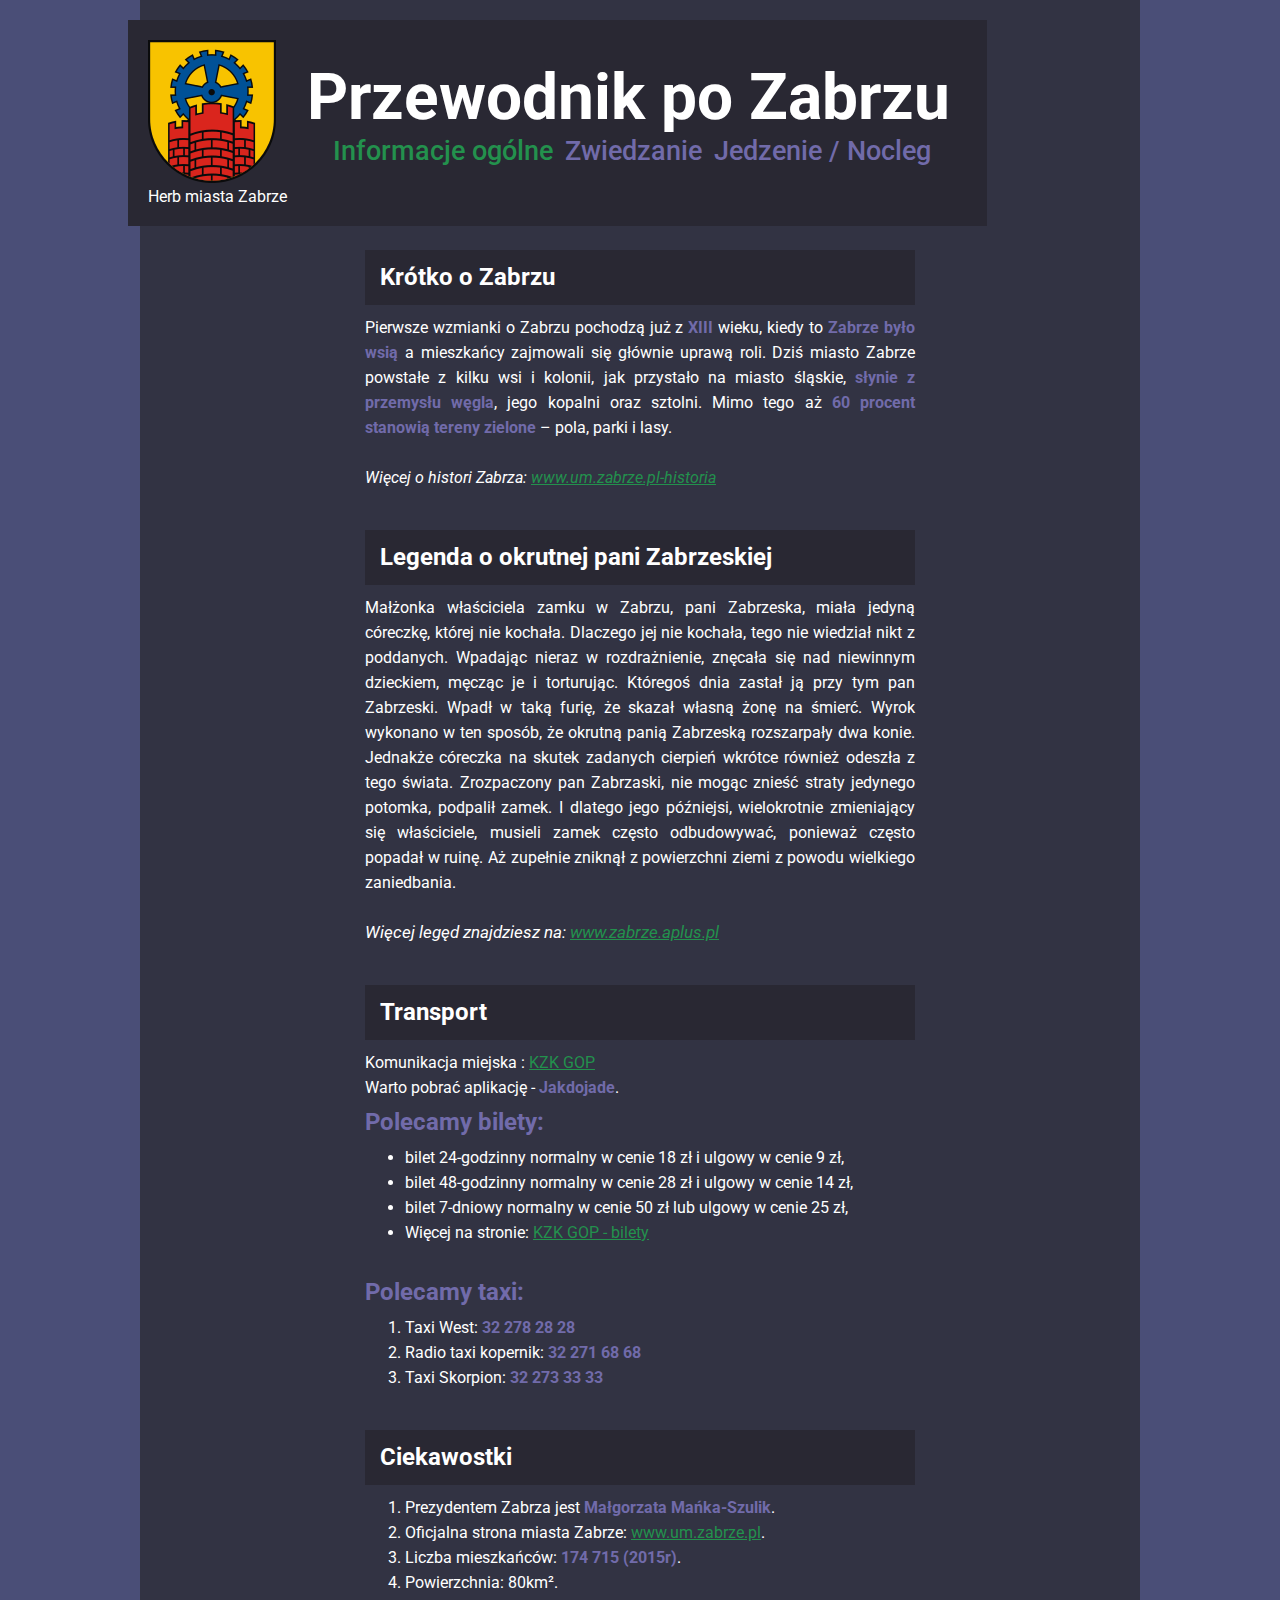
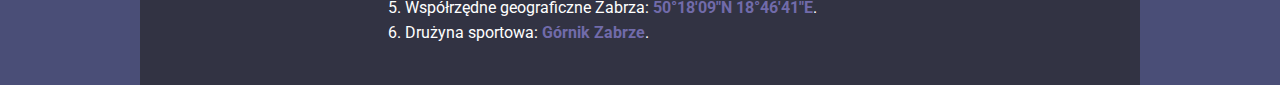
==== index.html @ 09f57f57 "Update index.html" ====
<!DOCTYPE html>
<html lang="pl">

<head>
    <meta charset="UTF-8">
    <title>Document</title>
    <link rel="stylesheet" href="styles.css">
    <link href="https://fonts.googleapis.com/css?family=Roboto:400,700&amp;subset=latin-ext" rel="stylesheet">
</head>

<body>
    <div class="wrapper">

        <!--Top bar-->
        <header>
            <div class="fixed-topbar">
                <figure>
                    <img class="img_header" src="img/herb-zabrza.png" alt="herb Zabrza">
                    <figcaption>Herb miasta Zabrze</figcaption>
                </figure>

                <div class="topbar_container">
                    <h1 class="title-h1">Przewodnik po Zabrzu</h1>
                    <ol class="header_nav">
                        <li><a href="index.html" class="active active_">Informacje ogólne</a></li>
                        <li><a href="2.html">Zwiedzanie</a></li>
                        <li><a href="3.html">Jedzenie / Nocleg</a></li>
                    </ol>
                </div>
            </div>
        </header>
        
            <!--Article-->
        <article class="article">

            <section class="section history">

                <h2 class="title-h2">Krótko o Zabrzu</h2>
                <p>Pierwsze wzmianki o Zabrzu pochodzą już z <b>XIII</b> wieku, kiedy to <b>Zabrze było wsią</b> a mieszkańcy zajmowali się głównie uprawą roli. Dziś miasto Zabrze powstałe z kilku wsi i kolonii, jak przystało na miasto śląskie, <b>słynie z przemysłu węgla</b>, jego kopalni oraz sztolni. Mimo tego aż <b>60 procent stanowią tereny zielone</b> – pola, parki i lasy.</p>
                <br>
                <i>Więcej o histori Zabrza: <a href="http:///mieszkancy/miasto/historia">www.um.zabrze.pl-historia</a></i>
            </section>
            
            <section class="section .section_legenda">
               
                <h2 class="title-h2">Legenda o okrutnej pani Zabrzeskiej</h2>
                <p>Małżonka właściciela zamku w Zabrzu, pani Zabrzeska, miała jedyną córeczkę, której nie kochała. Dlaczego jej nie kochała, tego nie wiedział nikt z poddanych. Wpadając nieraz w rozdrażnienie, znęcała się nad niewinnym dzieckiem, męcząc je i torturując. Któregoś dnia zastał ją przy tym pan Zabrzeski. Wpadł w taką furię, że skazał własną żonę na śmierć. Wyrok wykonano w ten sposób, że okrutną panią Zabrzeską rozszarpały dwa konie. Jednakże córeczka na skutek zadanych cierpień wkrótce również odeszła z tego świata. Zrozpaczony pan Zabrzaski, nie mogąc znieść straty jedynego potomka, podpalił zamek. I dlatego jego późniejsi, wielokrotnie zmieniający się właściciele, musieli zamek często odbudowywać, ponieważ często popadał w ruinę. Aż zupełnie zniknął z powierzchni ziemi z powodu wielkiego zaniedbania.</p>
                <br>
                <i style="font-size: 17px;">Więcej legęd znajdziesz na: <a href="http://www.zabrze.aplus.pl/zabrze_zabrzanskie_legendy.html">www.zabrze.aplus.pl</a></i></section>
            <section class="section">
                <h2 class="title-h2">Transport</h2>
                <p></p> Komunikacja miejska : <a href="http://www.kzkgop.com.pl">KZK GOP</a>
                <p>Warto pobrać aplikację - <b>Jakdojade</b>.</p>
                <p class="title-p">Polecamy bilety: </p>
                <ul>
                    <li>bilet 24-godzinny normalny w cenie 18 zł i ulgowy w cenie 9 zł,</li>
                    <li>bilet 48-godzinny normalny w cenie 28 zł i ulgowy w cenie 14 zł,</li>
                    <li>bilet 7-dniowy normalny w cenie 50 zł lub ulgowy w cenie 25 zł,</li>
                    <li>Więcej na stronie: <a href="http://www.kzkgop.com.pl/strony/p-1-inne-bilety-okresowe.html">KZK GOP - bilety</a></li>
                </ul>

                <br>
                <p class="title-p">Polecamy taxi: </p>
                <ol>
                    <li>Taxi West: <b>32 278 28 28</b></li>
                    <li>Radio taxi kopernik: <b>32 271 68 68</b></li>
                    <li>Taxi Skorpion: <b>32 273 33 33</b></li>
                </ol>
            </section>

            <section class="section">
                <h2 class="title-h2">Ciekawostki</h2>
                <ol>
                    <li>Prezydentem Zabrza jest <b>Małgorzata Mańka-Szulik</b>.</li>

                    <li>Oficjalna strona miasta Zabrze: <a href="http://www.um.zabrze.pl/turysci">www.um.zabrze.pl</a>.</li>

                    <li>Liczba mieszkańców: <b>174 715 (2015r)</b>.</li>

                    <li>Powierzchnia: 80km².</li>

                    <li>Współrzędne geograficzne Zabrza: <b>50°18′09″N 18°46′41″E</b>.</li>

                    <li>Drużyna sportowa: <b>Górnik Zabrze</b>.</li>

                </ol>

            </section>

        </article>

    </div>
</body>

</html>
---- styles.css ----
* {
    margin: 0;
    box-sizing: border-box;
    font-family: 'Roboto', sans-serif;
}

body {
    color: #fff;
    background-color: #4a4e77;
}

b {
    color: #716baa;
}

a {
    color: #23914d;
}


.wrapper {
    height: 100%;
    width: auto;

    margin: 0 auto;
    
    background-color: #4a4e77;
}

.fixed-topbar {
    position: fixed;
    display: flex;
    
    margin-left: 10%;
    margin-top: 20px;
    
    padding: 20px;
    
    background-color: #292833; 
    z-index: 1;
}

.title-h1 {
    margin-top: 20px;
    margin-left: 20px;
    font-size: 4em;
}
.topbar_container {
    display: inline-flex;
    flex-direction: column;
    width: 680px;
    
}

.header_nav  {
    display: flex;
    flex-direction: row;
    
    list-style-type: none;

    font-size: 1.7em;
    
}

.header_nav a {
    margin: 0 6px;
    
    text-decoration: none;
    font-weight: 500;
    color: #716baa;
   
}


.topbar_container .header_nav a:hover {
    text-decoration: underline;
}

.header_nav .active  {
    color: #23914d ;
}

.article {
   margin: 0 auto;
   padding-top: 250px; 
    
   width: 1000px;
   background-color: #323343; 
   height: auto;
}

.title-h2 {
    width: auto;
    padding: 15px;
    margin-bottom: 10px;
    background-color: #292833;
}

.history {
    margin-top: 50px;
}

.section {
    width: 550px;
    margin: 0 auto;
    padding-bottom: 40px;;
    text-align: justify;
    line-height: 25px;  
    
}

article .section_legend {
    height: 500px;
}

.title-p{
    font-size: 1.5em;
    font-weight: bold;
    color: #716baa;
    margin: 10px 0;
}
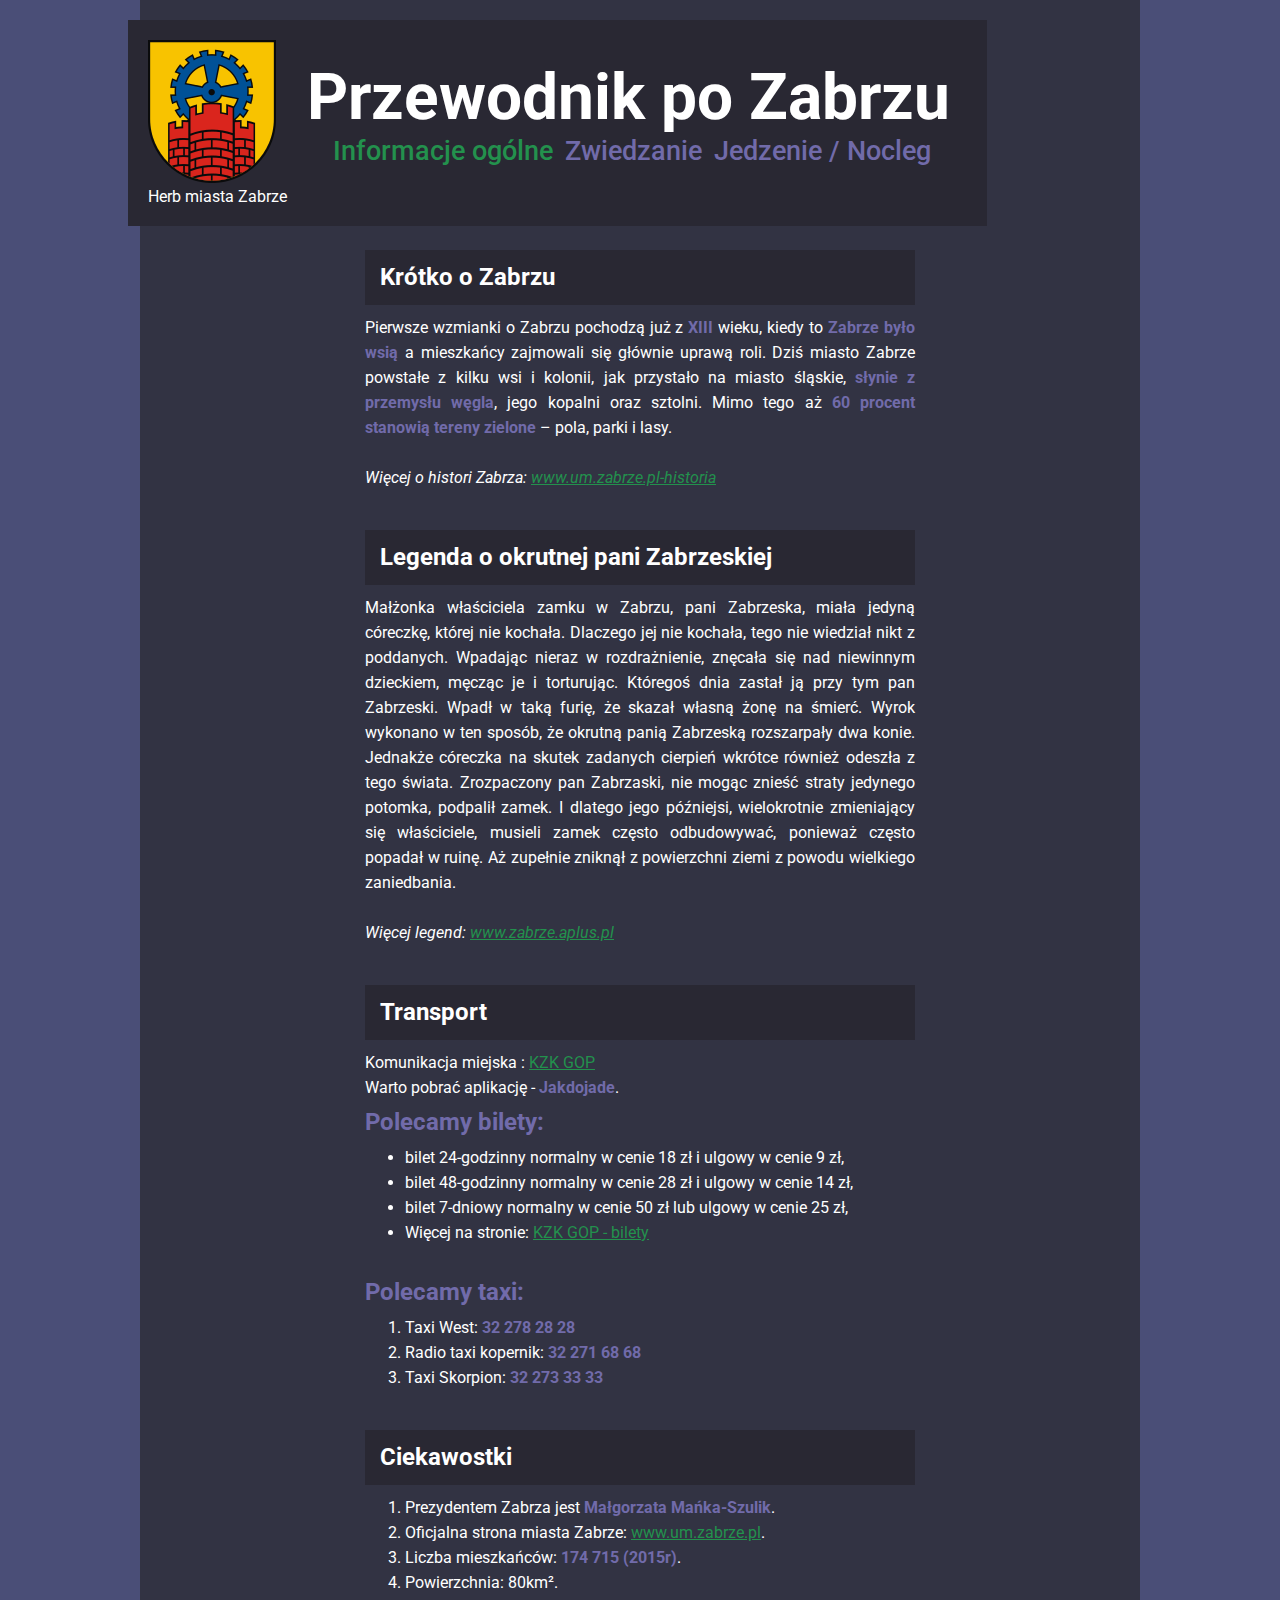
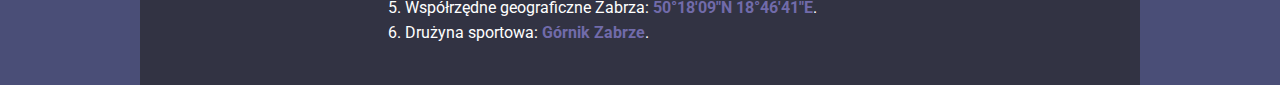
==== commit b16a799b: "Update index.html" ====
--- a/index.html
+++ b/index.html
@@ -46,7 +46,7 @@
                 <h2 class="title-h2">Legenda o okrutnej pani Zabrzeskiej</h2>
                 <p>Małżonka właściciela zamku w Zabrzu, pani Zabrzeska, miała jedyną córeczkę, której nie kochała. Dlaczego jej nie kochała, tego nie wiedział nikt z poddanych. Wpadając nieraz w rozdrażnienie, znęcała się nad niewinnym dzieckiem, męcząc je i torturując. Któregoś dnia zastał ją przy tym pan Zabrzeski. Wpadł w taką furię, że skazał własną żonę na śmierć. Wyrok wykonano w ten sposób, że okrutną panią Zabrzeską rozszarpały dwa konie. Jednakże córeczka na skutek zadanych cierpień wkrótce również odeszła z tego świata. Zrozpaczony pan Zabrzaski, nie mogąc znieść straty jedynego potomka, podpalił zamek. I dlatego jego późniejsi, wielokrotnie zmieniający się właściciele, musieli zamek często odbudowywać, ponieważ często popadał w ruinę. Aż zupełnie zniknął z powierzchni ziemi z powodu wielkiego zaniedbania.</p>
                 <br>
-                <i style="font-size: 17px;">Więcej legęd znajdziesz na: <a href="http://www.zabrze.aplus.pl/zabrze_zabrzanskie_legendy.html">www.zabrze.aplus.pl</a></i></section>
+                <i>Więcej legend: <a href="http://www.zabrze.aplus.pl/zabrze_zabrzanskie_legendy.html">www.zabrze.aplus.pl</a></i></section>
             <section class="section">
                 <h2 class="title-h2">Transport</h2>
                 <p></p> Komunikacja miejska : <a href="http://www.kzkgop.com.pl">KZK GOP</a>
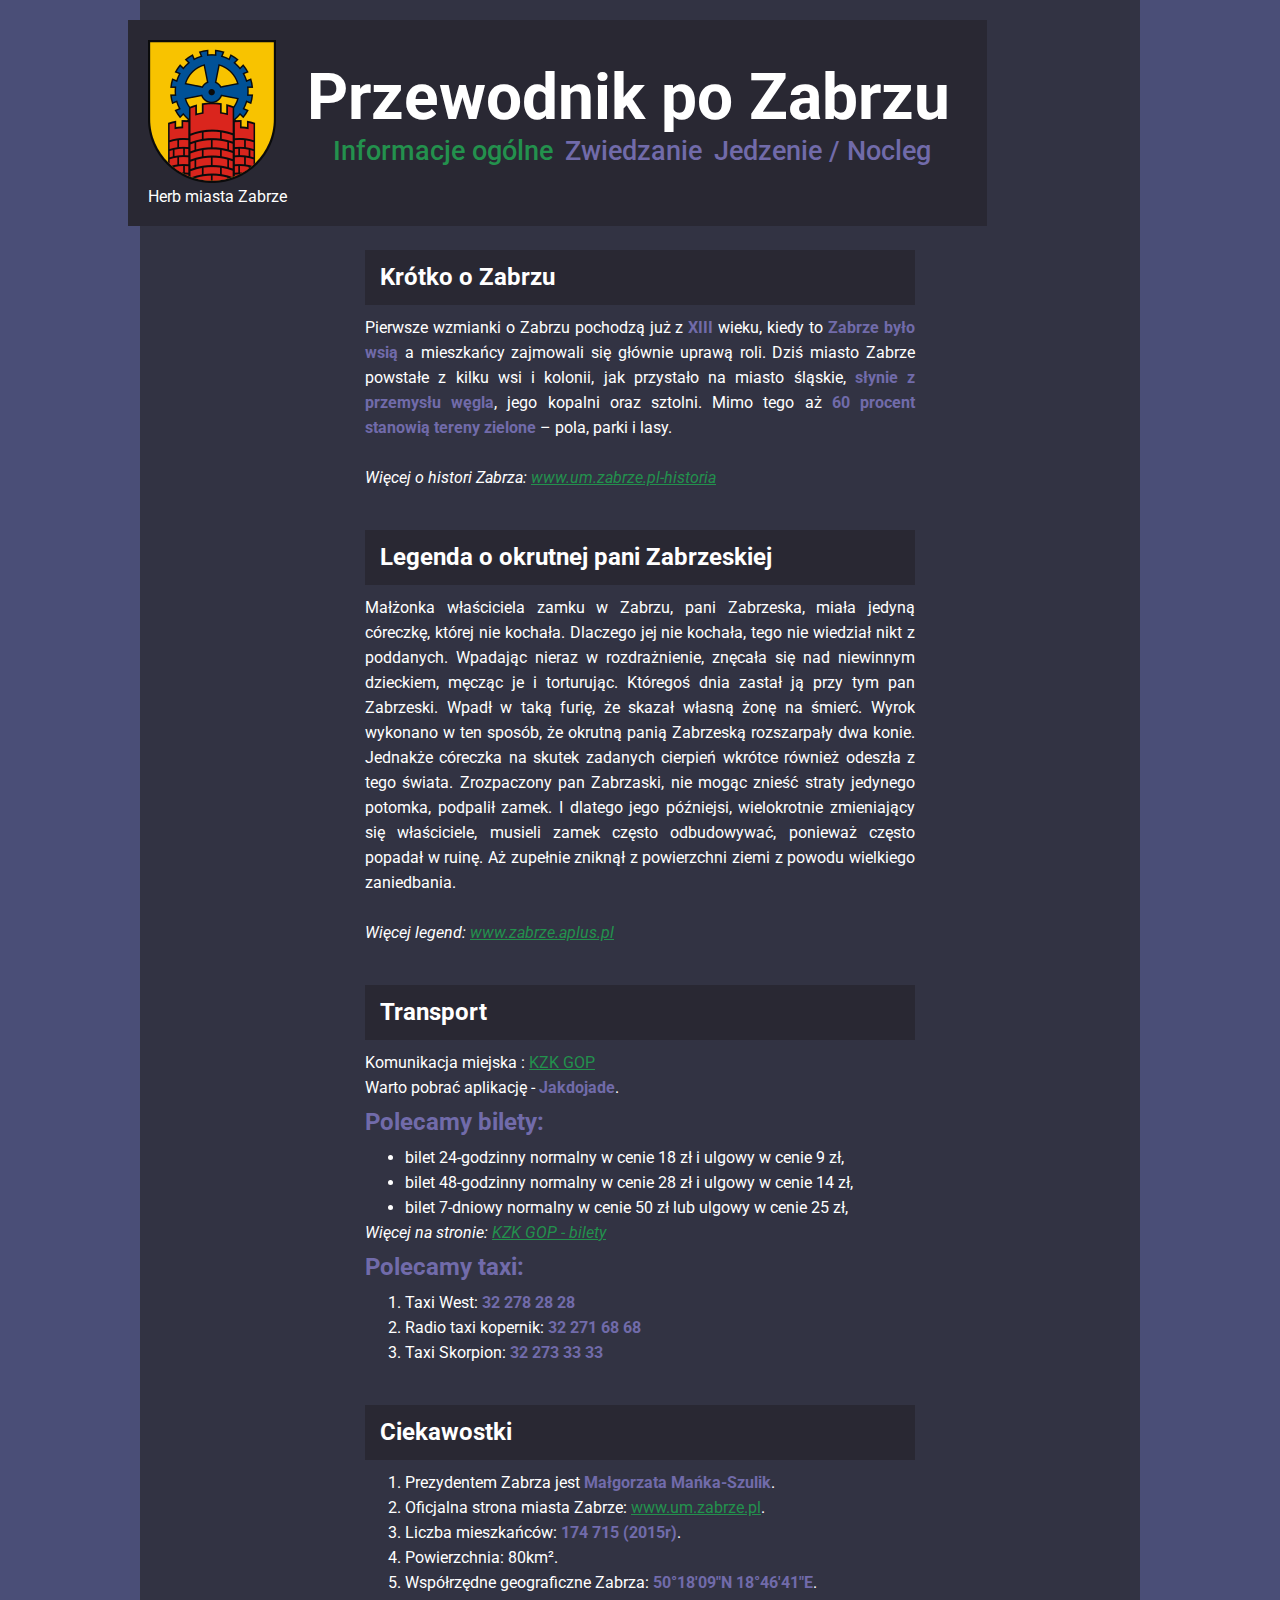
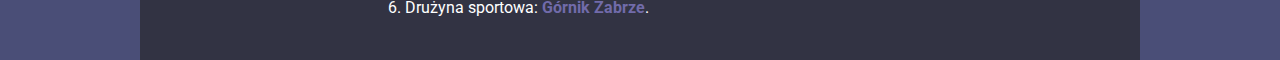
==== commit dccb4fa4: "Update index.html" ====
--- a/index.html
+++ b/index.html
@@ -56,10 +56,11 @@
                     <li>bilet 24-godzinny normalny w cenie 18 zł i ulgowy w cenie 9 zł,</li>
                     <li>bilet 48-godzinny normalny w cenie 28 zł i ulgowy w cenie 14 zł,</li>
                     <li>bilet 7-dniowy normalny w cenie 50 zł lub ulgowy w cenie 25 zł,</li>
-                    <li>Więcej na stronie: <a href="http://www.kzkgop.com.pl/strony/p-1-inne-bilety-okresowe.html">KZK GOP - bilety</a></li>
                 </ul>
-
-                <br>
+                <i>Więcej na stronie: <a href="http://www.kzkgop.com.pl/strony/p-1-inne-bilety-okresowe.html">KZK GOP - bilety</a></i
+               
+                   <br>
+                    
                 <p class="title-p">Polecamy taxi: </p>
                 <ol>
                     <li>Taxi West: <b>32 278 28 28</b></li>
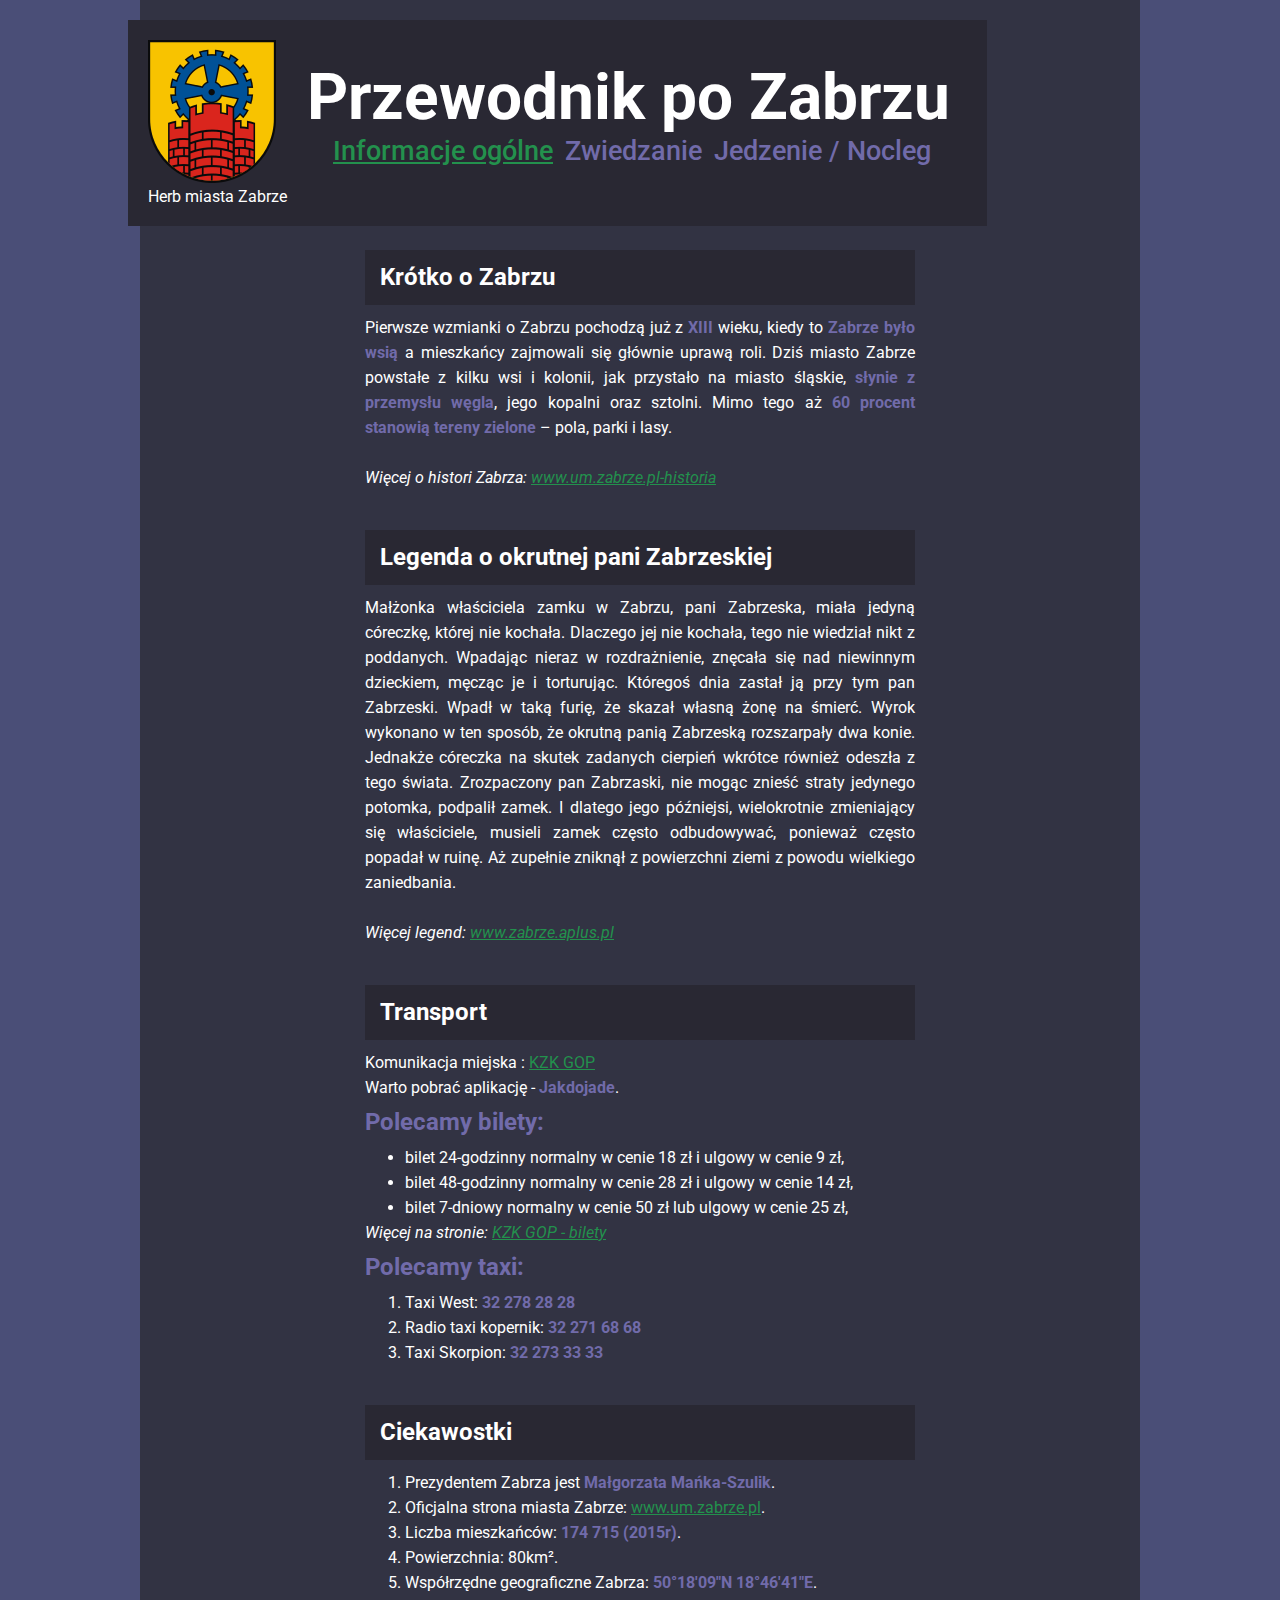
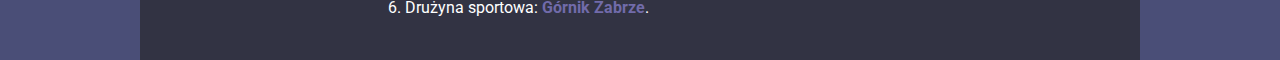
==== commit 88f8f2e1: "Update index.html" ====
--- a/index.html
+++ b/index.html
@@ -3,7 +3,7 @@
 
 <head>
     <meta charset="UTF-8">
-    <title>Document</title>
+    <title>Przewodnik po Zabrzu</title>
     <link rel="stylesheet" href="styles.css">
     <link href="https://fonts.googleapis.com/css?family=Roboto:400,700&amp;subset=latin-ext" rel="stylesheet">
 </head>
--- a/styles.css
+++ b/styles.css
@@ -71,13 +71,13 @@
    
 }
 
-
 .topbar_container .header_nav a:hover {
     text-decoration: underline;
 }
 
 .header_nav .active  {
-    color: #23914d ;
+    color: #23914d;
+    text-decoration: underline;
 }
 
 .article {
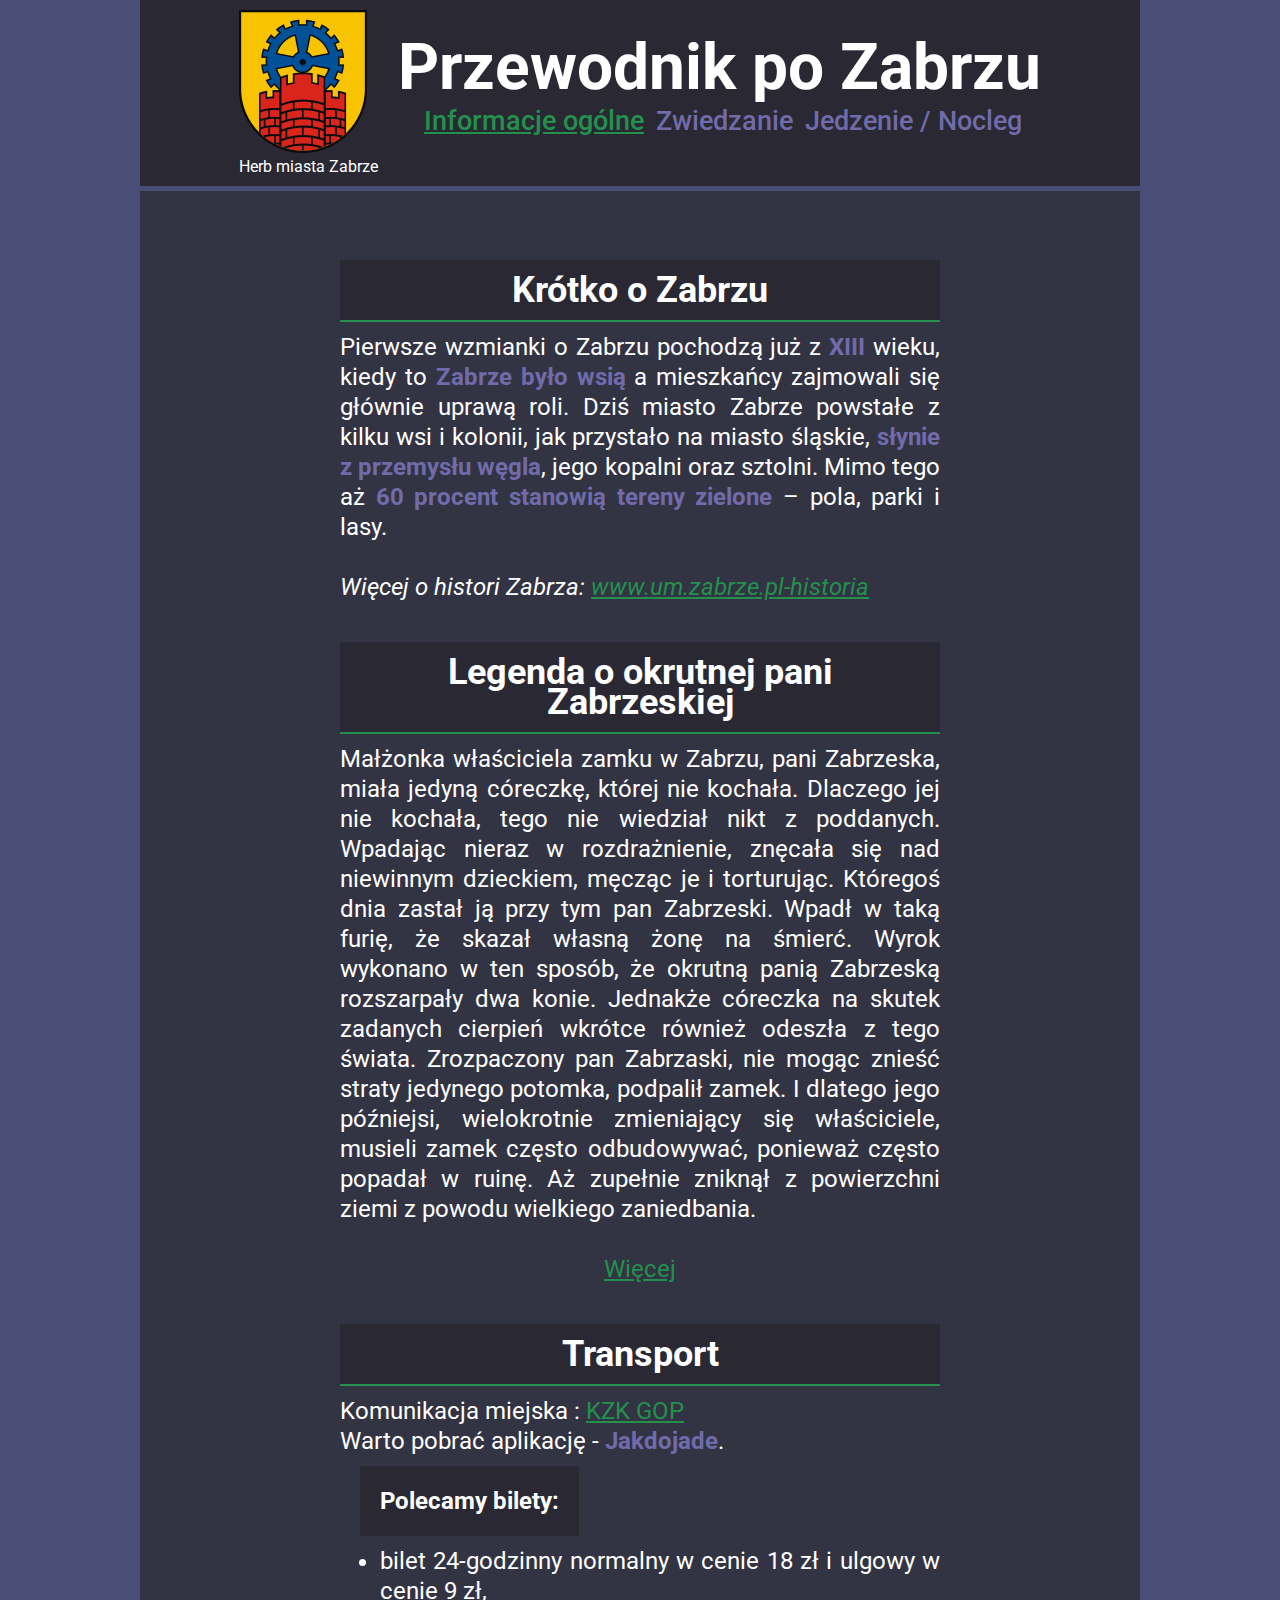
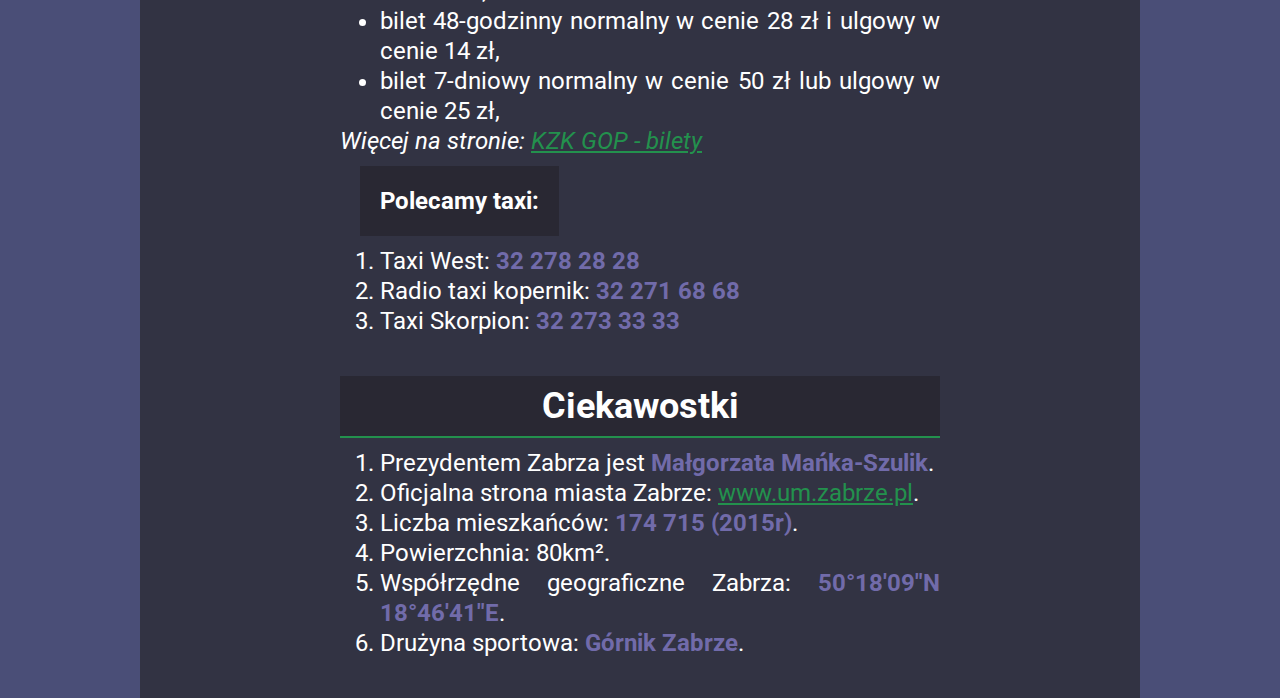
==== commit 49e39417: "Changed classes names, topbar centered, visual update" ====
--- a/index.html
+++ b/index.html
@@ -15,13 +15,13 @@
         <header>
             <div class="fixed-topbar">
                 <figure>
-                    <img class="img_header" src="img/herb-zabrza.png" alt="herb Zabrza">
+                    <img class="topbar-img" src="img/herb-zabrza.png" alt="ceglana wieża na żółtym tle z niebieskim kołem zębatym jej górze">
                     <figcaption>Herb miasta Zabrze</figcaption>
                 </figure>
 
-                <div class="topbar_container">
+                <div class="topbar-container">
                     <h1 class="title-h1">Przewodnik po Zabrzu</h1>
-                    <ol class="header_nav">
+                    <ol class="topbar-nav">
                         <li><a href="index.html" class="active active_">Informacje ogólne</a></li>
                         <li><a href="2.html">Zwiedzanie</a></li>
                         <li><a href="3.html">Jedzenie / Nocleg</a></li>
@@ -29,8 +29,8 @@
                 </div>
             </div>
         </header>
-        
-            <!--Article-->
+
+        <!--Article-->
         <article class="article">
 
             <section class="section history">
@@ -40,13 +40,16 @@
                 <br>
                 <i>Więcej o histori Zabrza: <a href="http:///mieszkancy/miasto/historia">www.um.zabrze.pl-historia</a></i>
             </section>
-            
-            <section class="section .section_legenda">
-               
+
+            <section class="section .section-legenda">
+
                 <h2 class="title-h2">Legenda o okrutnej pani Zabrzeskiej</h2>
                 <p>Małżonka właściciela zamku w Zabrzu, pani Zabrzeska, miała jedyną córeczkę, której nie kochała. Dlaczego jej nie kochała, tego nie wiedział nikt z poddanych. Wpadając nieraz w rozdrażnienie, znęcała się nad niewinnym dzieckiem, męcząc je i torturując. Któregoś dnia zastał ją przy tym pan Zabrzeski. Wpadł w taką furię, że skazał własną żonę na śmierć. Wyrok wykonano w ten sposób, że okrutną panią Zabrzeską rozszarpały dwa konie. Jednakże córeczka na skutek zadanych cierpień wkrótce również odeszła z tego świata. Zrozpaczony pan Zabrzaski, nie mogąc znieść straty jedynego potomka, podpalił zamek. I dlatego jego późniejsi, wielokrotnie zmieniający się właściciele, musieli zamek często odbudowywać, ponieważ często popadał w ruinę. Aż zupełnie zniknął z powierzchni ziemi z powodu wielkiego zaniedbania.</p>
-                <br>
-                <i>Więcej legend: <a href="http://www.zabrze.aplus.pl/zabrze_zabrzanskie_legendy.html">www.zabrze.aplus.pl</a></i></section>
+                  <br>
+                 <a  class="link-center" href="http://www.zabrze.aplus.pl/zabrze_zabrzanskie_legendy.html">Więcej</a>
+                  </section>
+                 
+                 
             <section class="section">
                 <h2 class="title-h2">Transport</h2>
                 <p></p> Komunikacja miejska : <a href="http://www.kzkgop.com.pl">KZK GOP</a>
@@ -57,10 +60,10 @@
                     <li>bilet 48-godzinny normalny w cenie 28 zł i ulgowy w cenie 14 zł,</li>
                     <li>bilet 7-dniowy normalny w cenie 50 zł lub ulgowy w cenie 25 zł,</li>
                 </ul>
-                <i>Więcej na stronie: <a href="http://www.kzkgop.com.pl/strony/p-1-inne-bilety-okresowe.html">KZK GOP - bilety</a></i
-               
-                   <br>
-                    
+                <i>Więcej na stronie: <a href="http://www.kzkgop.com.pl/strony/p-1-inne-bilety-okresowe.html">KZK GOP - bilety</a></i>
+
+                    <br>
+
                 <p class="title-p">Polecamy taxi: </p>
                 <ol>
                     <li>Taxi West: <b>32 278 28 28</b></li>
@@ -85,11 +88,10 @@
                     <li>Drużyna sportowa: <b>Górnik Zabrze</b>.</li>
 
                 </ol>
-
             </section>
 
+       
         </article>
-
     </div>
 </body>
 
--- a/styles.css
+++ b/styles.css
@@ -4,65 +4,69 @@
     font-family: 'Roboto', sans-serif;
 }
 
-body {
-    color: #fff;
-    background-color: #4a4e77;
-}
+body { color: #fff;background-color: #4a4e77;}
 
-b {
-    color: #716baa;
-}
+b {color: #716baa;}
+a {color: #23914d;}
 
-a {
-    color: #23914d;
-}
+.wrapper { width: 1000px; margin: 0 auto;}
 
-
-.wrapper {
-    height: 100%;
-    width: auto;
-
-    margin: 0 auto;
-    
-    background-color: #4a4e77;
-}
-
-.fixed-topbar {
-    position: fixed;
-    display: flex;
-    
-    margin-left: 10%;
-    margin-top: 20px;
-    
-    padding: 20px;
-    
-    background-color: #292833; 
-    z-index: 1;
-}
+.link-center { display: block; text-align: center;}
 
 .title-h1 {
     margin-top: 20px;
     margin-left: 20px;
     font-size: 4em;
 }
-.topbar_container {
-    display: inline-flex;
-    flex-direction: column;
-    width: 680px;
-    
+
+.title-h2 {
+   margin-bottom: 10px;
+    padding: 15px;
+
+    text-align: center;
+    border-bottom: 2px solid #23914d;
+    background-color: #292833;
 }
 
-.header_nav  {
+.title-p {
+    display: inline-block;
+
+    padding: 20px;
+    
+    margin: 10px 0 10px 20px;
+    
+    font-size: 1em;
+    font-weight: bold;
+    
+    color: #fff;
+    background-color: #292833; 
+}
+
+
+/*__TOP BAR__*/
+header, .fixed-topbar {width: inherit;}
+.fixed-topbar {
+    position: fixed;
+    display: flex;
+    justify-content: center;
+    
+    padding: 10px 0;
+    
+    background-color: #292833; 
+    border-bottom: 5px solid #4a4e77;
+    z-index: 1;
+}
+
+.topbar-nav  {
     display: flex;
     flex-direction: row;
     
     list-style-type: none;
 
     font-size: 1.7em;
-    
 }
 
-.header_nav a {
+.topbar-nav a {
     margin: 0 6px;
     
     text-decoration: none;
@@ -71,52 +75,36 @@
    
 }
 
-.topbar_container .header_nav a:hover {
+.topbar-container .topbar-nav a:hover {
     text-decoration: underline;
+     color: #23914d;
 }
 
-.header_nav .active  {
+.topbar-nav .active  {
     color: #23914d;
     text-decoration: underline;
 }
 
+
+/*__Content__*/
 .article {
    margin: 0 auto;
    padding-top: 250px; 
     
-   width: 1000px;
+   width: 100%;
    background-color: #323343; 
    height: auto;
 }
 
-.title-h2 {
-    width: auto;
-    padding: 15px;
-    margin-bottom: 10px;
-    background-color: #292833;
-}
-
-.history {
-    margin-top: 50px;
-}
-
+.section:first-child {margin-top: 10px;}/*Margin-top 1 sekcji*/
 .section {
-    width: 550px;
     margin: 0 auto;
     padding-bottom: 40px;;
+    
+    width: 60%;
+    
     text-align: justify;
-    line-height: 25px;  
+    line-height: 30px; 
+    font-size: 1.5em;
     
-}
-
-article .section_legend {
-    height: 500px;
-}
-
-.title-p{
-    font-size: 1.5em;
-    font-weight: bold;
-    color: #716baa;
-    margin: 10px 0;
-}
-
+}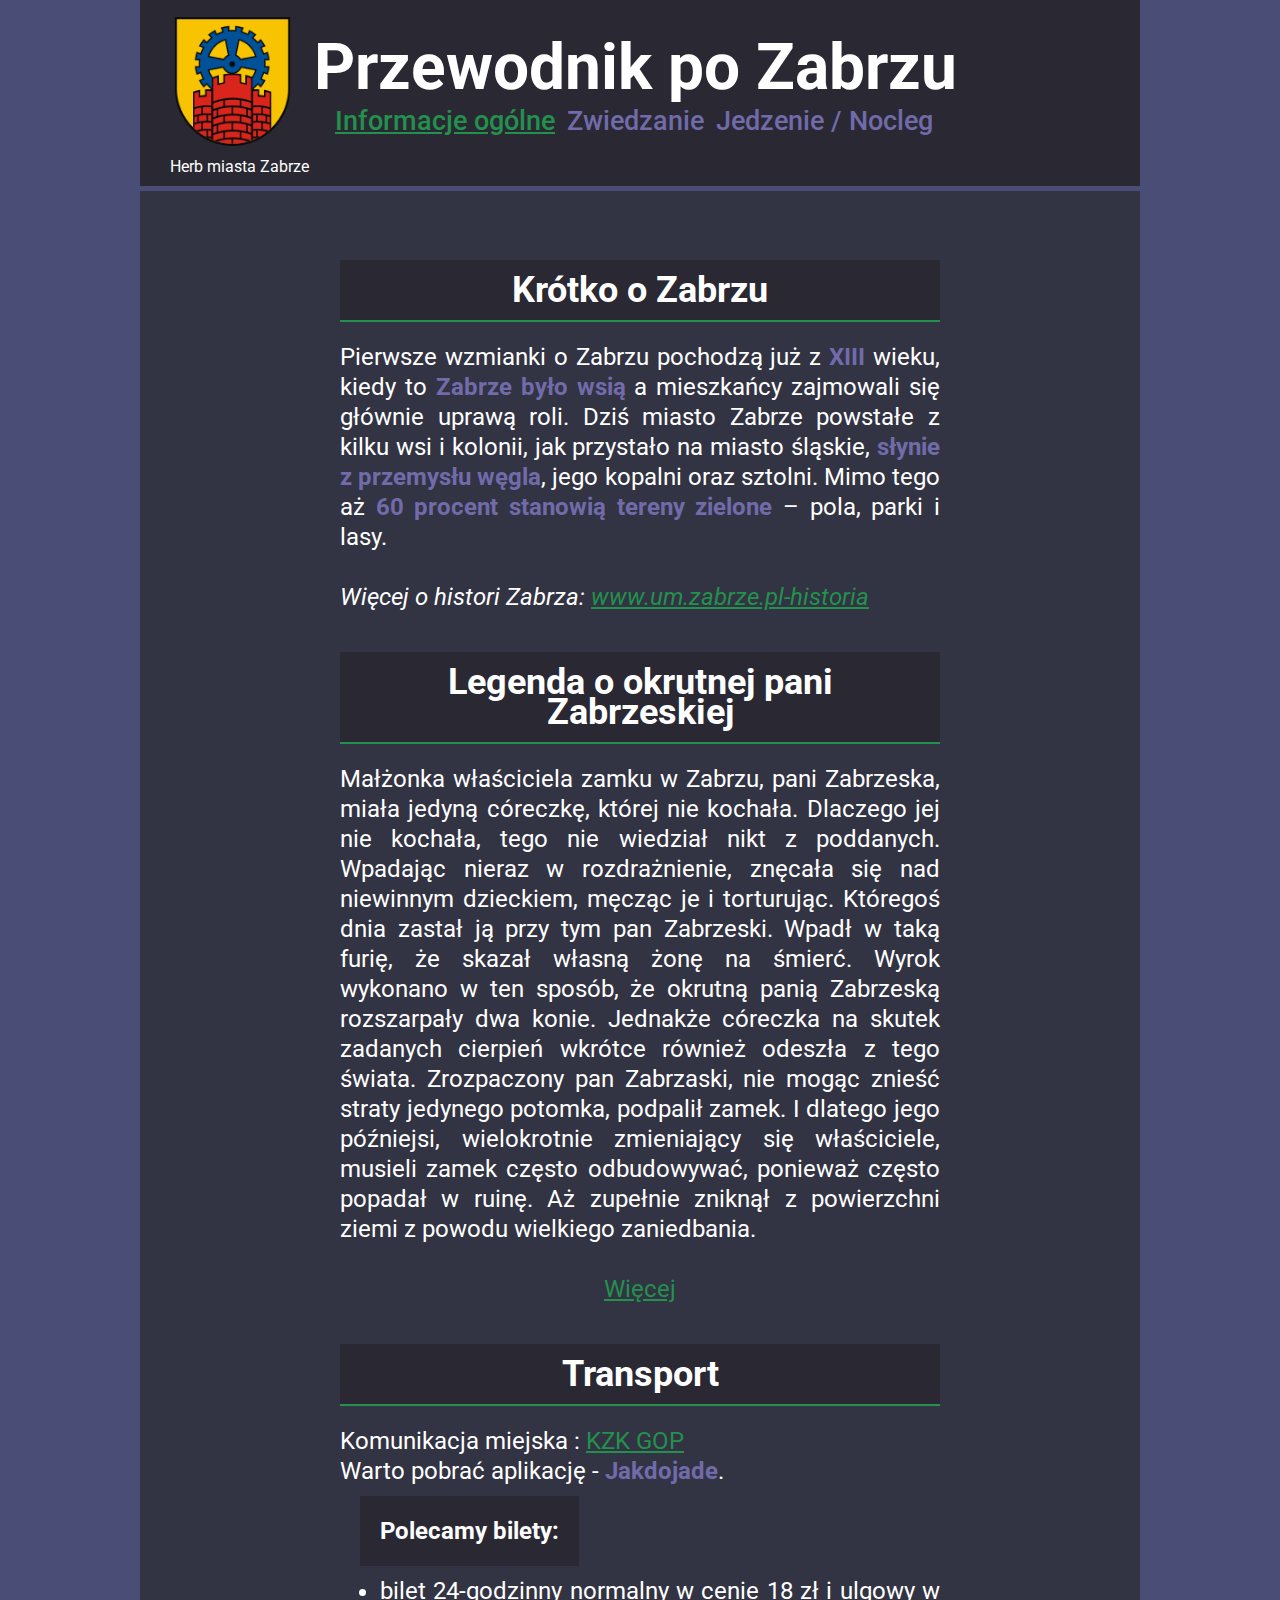
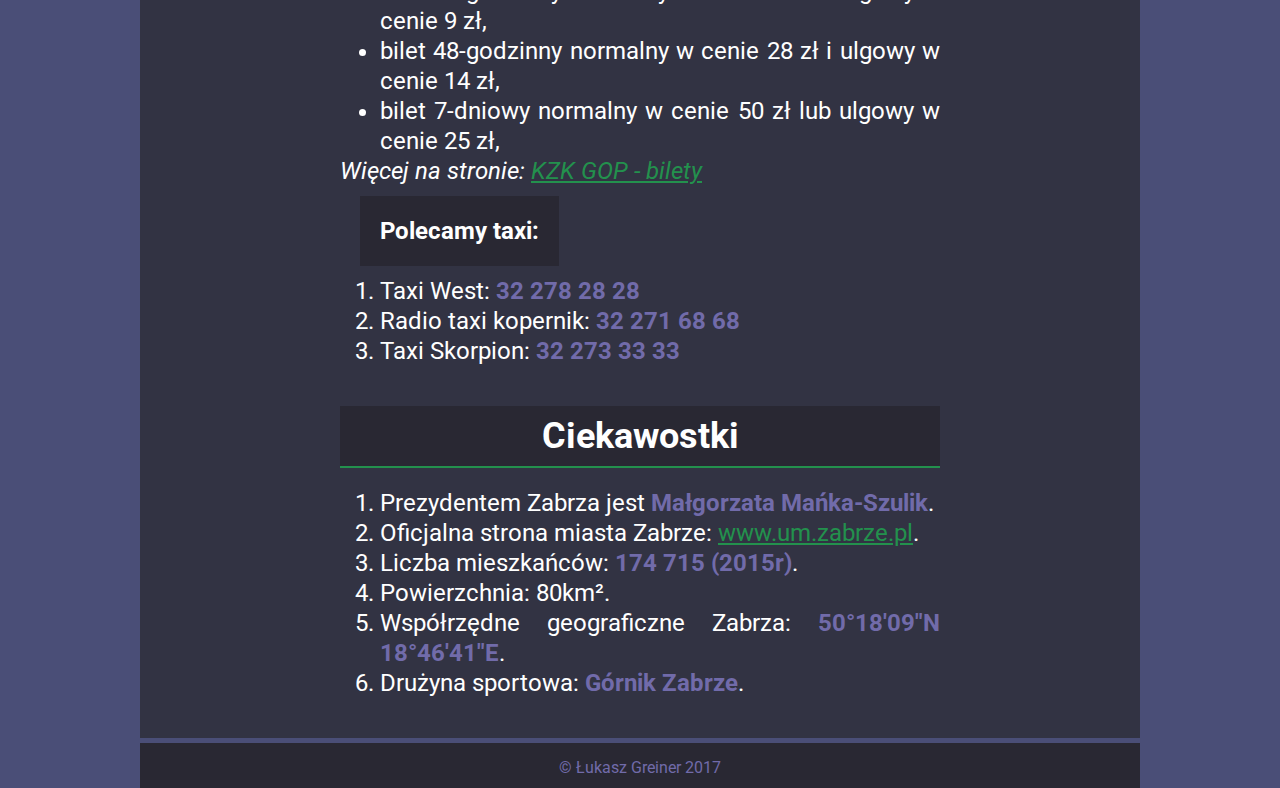
==== commit 98a8b753: "Added footer, added  mobile initial scale" ====
--- a/index.html
+++ b/index.html
@@ -3,6 +3,7 @@
 
 <head>
     <meta charset="UTF-8">
+    <meta name="viewport" content="width=device-width, initial-scale=1.0">
     <title>Przewodnik po Zabrzu</title>
     <link rel="stylesheet" href="styles.css">
     <link href="https://fonts.googleapis.com/css?family=Roboto:400,700&amp;subset=latin-ext" rel="stylesheet">
@@ -45,11 +46,11 @@
 
                 <h2 class="title-h2">Legenda o okrutnej pani Zabrzeskiej</h2>
                 <p>Małżonka właściciela zamku w Zabrzu, pani Zabrzeska, miała jedyną córeczkę, której nie kochała. Dlaczego jej nie kochała, tego nie wiedział nikt z poddanych. Wpadając nieraz w rozdrażnienie, znęcała się nad niewinnym dzieckiem, męcząc je i torturując. Któregoś dnia zastał ją przy tym pan Zabrzeski. Wpadł w taką furię, że skazał własną żonę na śmierć. Wyrok wykonano w ten sposób, że okrutną panią Zabrzeską rozszarpały dwa konie. Jednakże córeczka na skutek zadanych cierpień wkrótce również odeszła z tego świata. Zrozpaczony pan Zabrzaski, nie mogąc znieść straty jedynego potomka, podpalił zamek. I dlatego jego późniejsi, wielokrotnie zmieniający się właściciele, musieli zamek często odbudowywać, ponieważ często popadał w ruinę. Aż zupełnie zniknął z powierzchni ziemi z powodu wielkiego zaniedbania.</p>
-                  <br>
-                 <a  class="link-center" href="http://www.zabrze.aplus.pl/zabrze_zabrzanskie_legendy.html">Więcej</a>
-                  </section>
-                 
-                 
+                <br>
+                <a class="link-center" href="http://www.zabrze.aplus.pl/zabrze_zabrzanskie_legendy.html">Więcej</a>
+            </section>
+
+
             <section class="section">
                 <h2 class="title-h2">Transport</h2>
                 <p></p> Komunikacja miejska : <a href="http://www.kzkgop.com.pl">KZK GOP</a>
@@ -62,7 +63,7 @@
                 </ul>
                 <i>Więcej na stronie: <a href="http://www.kzkgop.com.pl/strony/p-1-inne-bilety-okresowe.html">KZK GOP - bilety</a></i>
 
-                    <br>
+                <br>
 
                 <p class="title-p">Polecamy taxi: </p>
                 <ol>
@@ -90,8 +91,9 @@
                 </ol>
             </section>
 
-       
+
         </article>
+        <footer class="footer">&copy; Łukasz Greiner 2017</footer>
     </div>
 </body>
 
--- a/styles.css
+++ b/styles.css
@@ -14,13 +14,12 @@
 .link-center { display: block; text-align: center;}
 
 .title-h1 {
-    margin-top: 20px;
-    margin-left: 20px;
+    margin-left: 25px;
     font-size: 4em;
 }
 
 .title-h2 {
-   margin-bottom: 10px;
+    margin-bottom: 20px;
     padding: 15px;
 
     text-align: center;
@@ -44,11 +43,15 @@
 
 
 /*__TOP BAR__*/
+
 header, .fixed-topbar {width: inherit;}
+.topbar-img, figcaption {padding-left: 30px;}
+.topbar-img {transform: scale(0.9)}
+.topbar-container {margin-top: 20px; margin-left: -20px;}
+
 .fixed-topbar {
     position: fixed;
     display: flex;
-    justify-content: center;
     
     padding: 10px 0;
     
@@ -69,6 +72,8 @@
 .topbar-nav a {
     margin: 0 6px;
     
+    width: 100px;
+    
     text-decoration: none;
     font-weight: 500;
     color: #716baa;
@@ -77,7 +82,8 @@
 
 .topbar-container .topbar-nav a:hover {
     text-decoration: underline;
-     color: #23914d;
+    color: #23914d;
+    
 }
 
 .topbar-nav .active  {
@@ -106,5 +112,31 @@
     text-align: justify;
     line-height: 30px; 
     font-size: 1.5em;
+}
+
+.footer {
+    width: 100%;
+    height: 50px;
+    
+    padding-top: 15px;
+    
+    border-top: 5px solid #4a4e77;
+    
+    text-align: center;
+    background-color: #292833;
+    color: #716baa;
+    font-size: 1em;}
+
+/* MEDIA QUERIES*/
+
+@media (max-width: 800px) {
+    .topbar-nav {
+        display: inline-block;
+        margin-left: calc(50% - 100px);
+        text-align: center;
+    } 
+    .section {
+        width: 75%; 
+    }
     
 }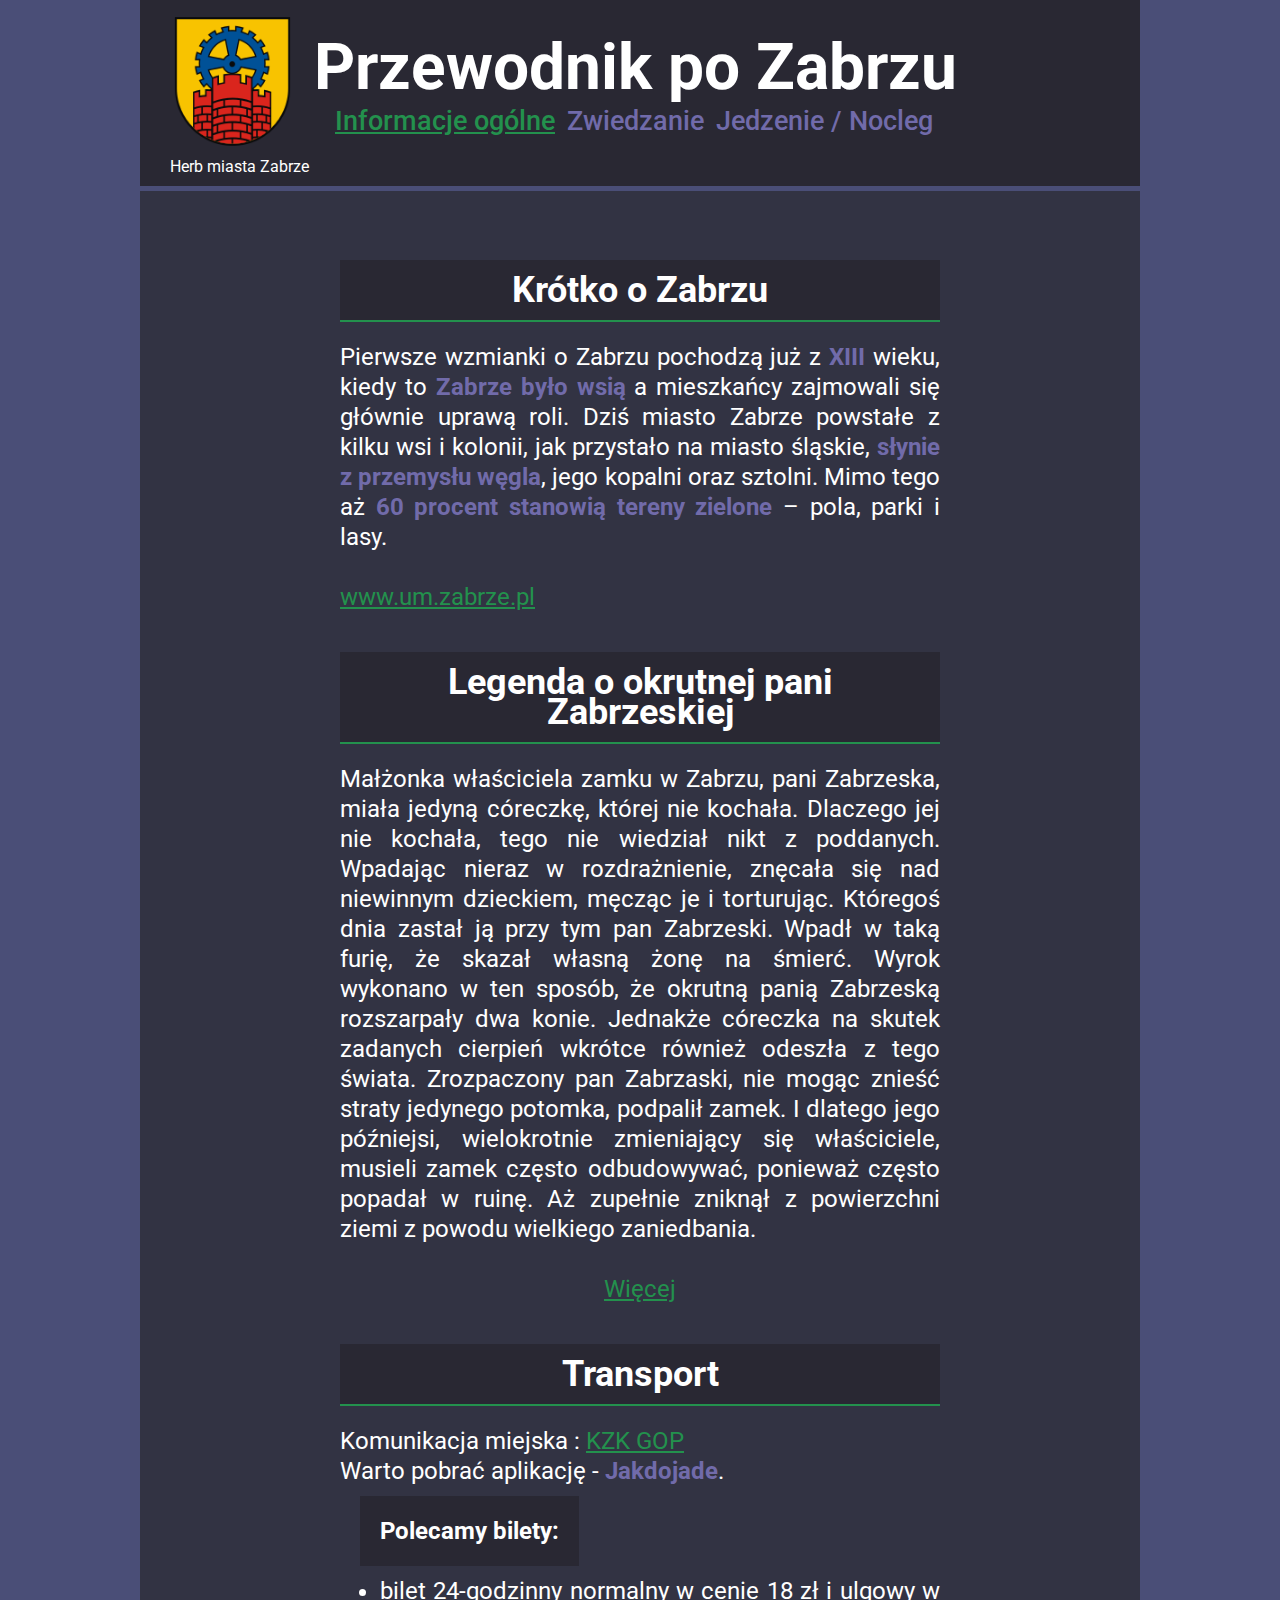
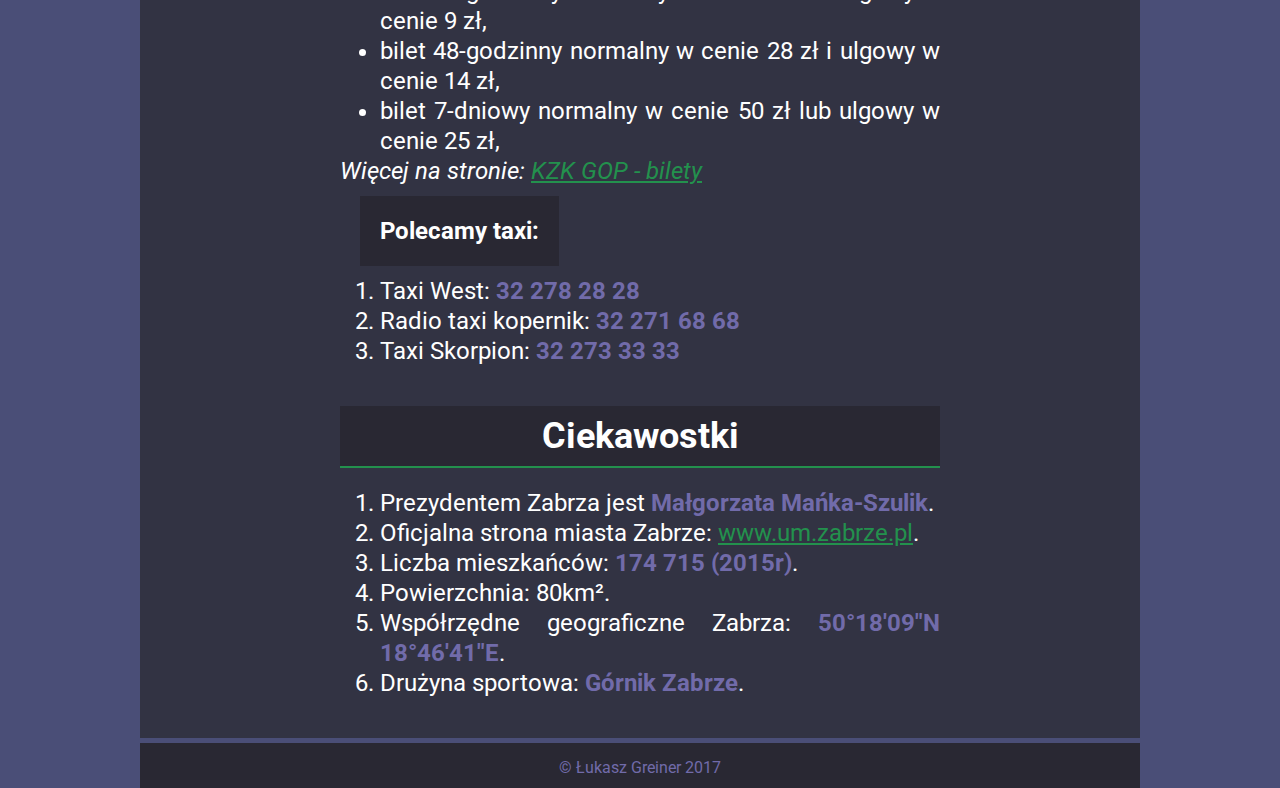
==== commit e4769b4a: "Update index.html" ====
--- a/index.html
+++ b/index.html
@@ -39,7 +39,7 @@
                 <h2 class="title-h2">Krótko o Zabrzu</h2>
                 <p>Pierwsze wzmianki o Zabrzu pochodzą już z <b>XIII</b> wieku, kiedy to <b>Zabrze było wsią</b> a mieszkańcy zajmowali się głównie uprawą roli. Dziś miasto Zabrze powstałe z kilku wsi i kolonii, jak przystało na miasto śląskie, <b>słynie z przemysłu węgla</b>, jego kopalni oraz sztolni. Mimo tego aż <b>60 procent stanowią tereny zielone</b> – pola, parki i lasy.</p>
                 <br>
-                <i>Więcej o histori Zabrza: <a href="http:///mieszkancy/miasto/historia">www.um.zabrze.pl-historia</a></i>
+                    <a href="http:///mieszkancy/miasto/historia">www.um.zabrze.pl</a>
             </section>
 
             <section class="section .section-legenda">
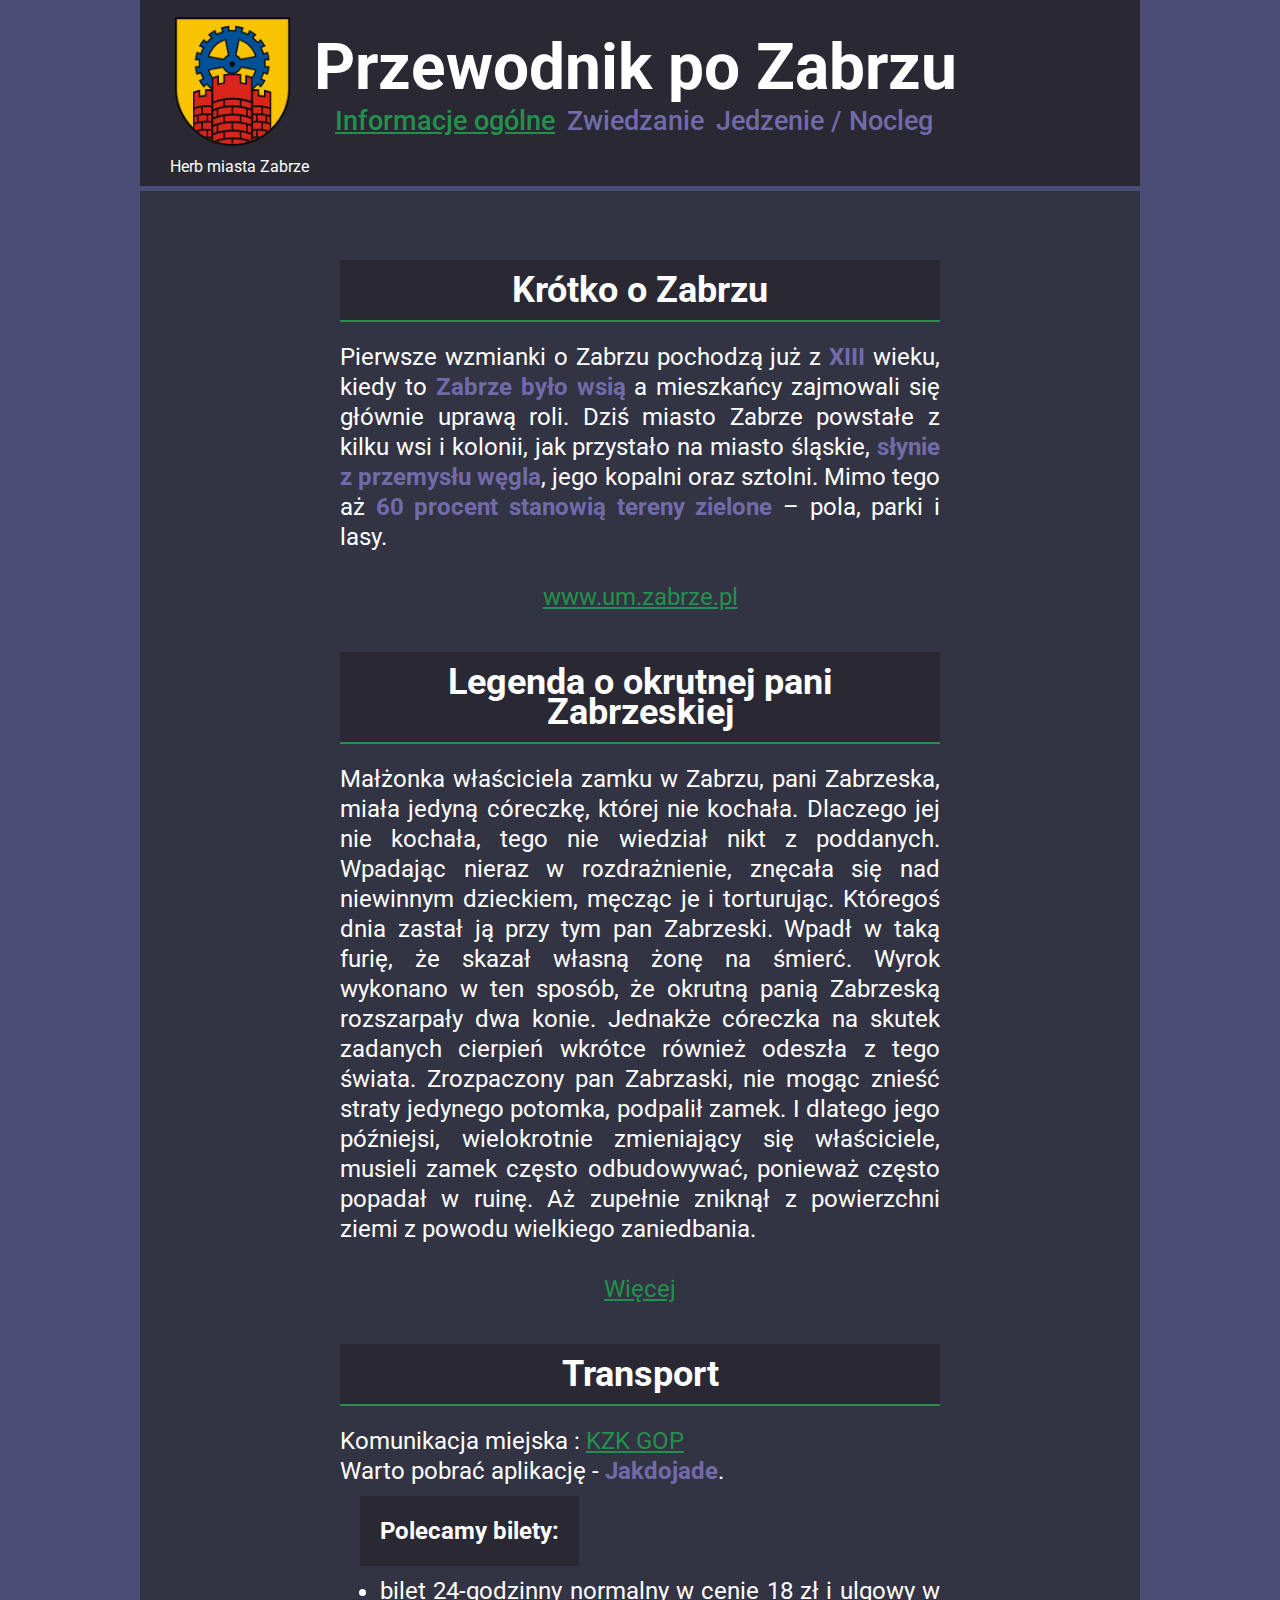
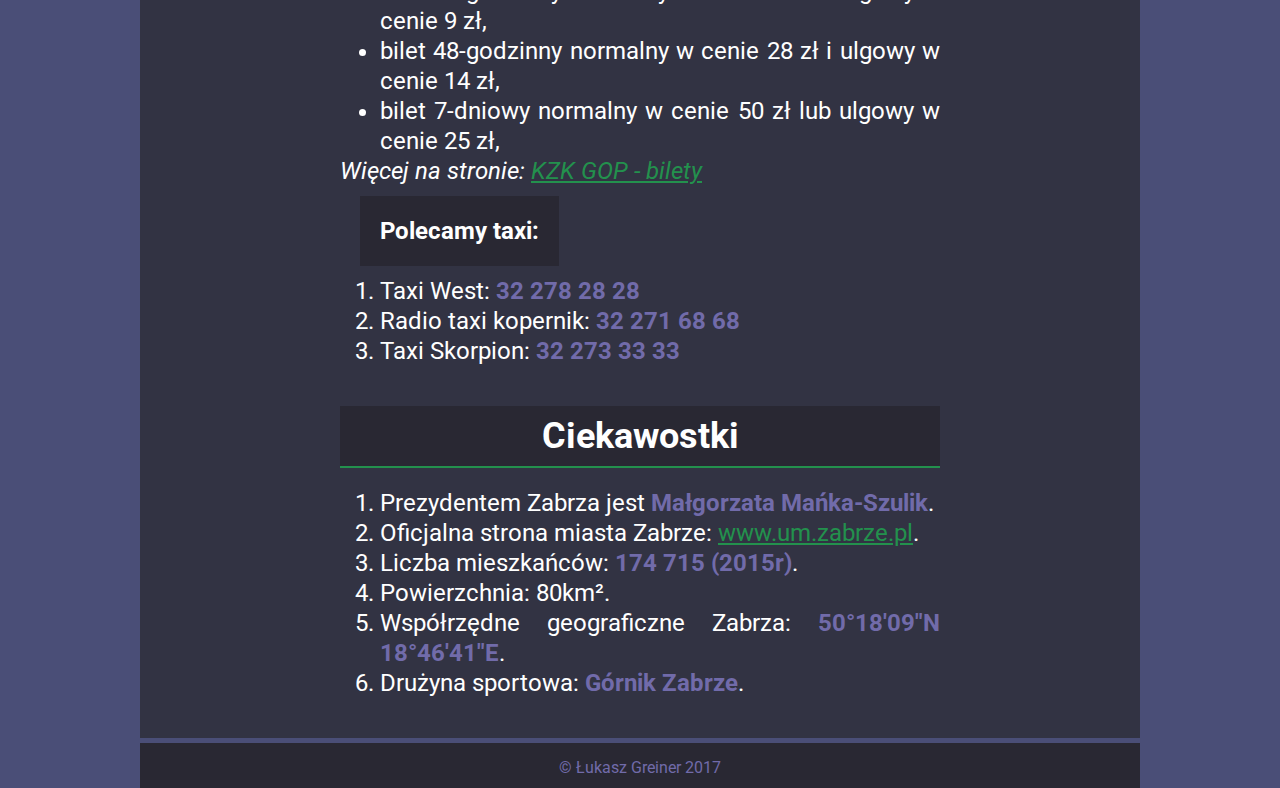
==== commit 77ef0988: "Update index.html" ====
--- a/index.html
+++ b/index.html
@@ -39,7 +39,7 @@
                 <h2 class="title-h2">Krótko o Zabrzu</h2>
                 <p>Pierwsze wzmianki o Zabrzu pochodzą już z <b>XIII</b> wieku, kiedy to <b>Zabrze było wsią</b> a mieszkańcy zajmowali się głównie uprawą roli. Dziś miasto Zabrze powstałe z kilku wsi i kolonii, jak przystało na miasto śląskie, <b>słynie z przemysłu węgla</b>, jego kopalni oraz sztolni. Mimo tego aż <b>60 procent stanowią tereny zielone</b> – pola, parki i lasy.</p>
                 <br>
-                    <a href="http:///mieszkancy/miasto/historia">www.um.zabrze.pl</a>
+                    <a class="link-center" href="http:///mieszkancy/miasto/historia">www.um.zabrze.pl</a>
             </section>
 
             <section class="section .section-legenda">
